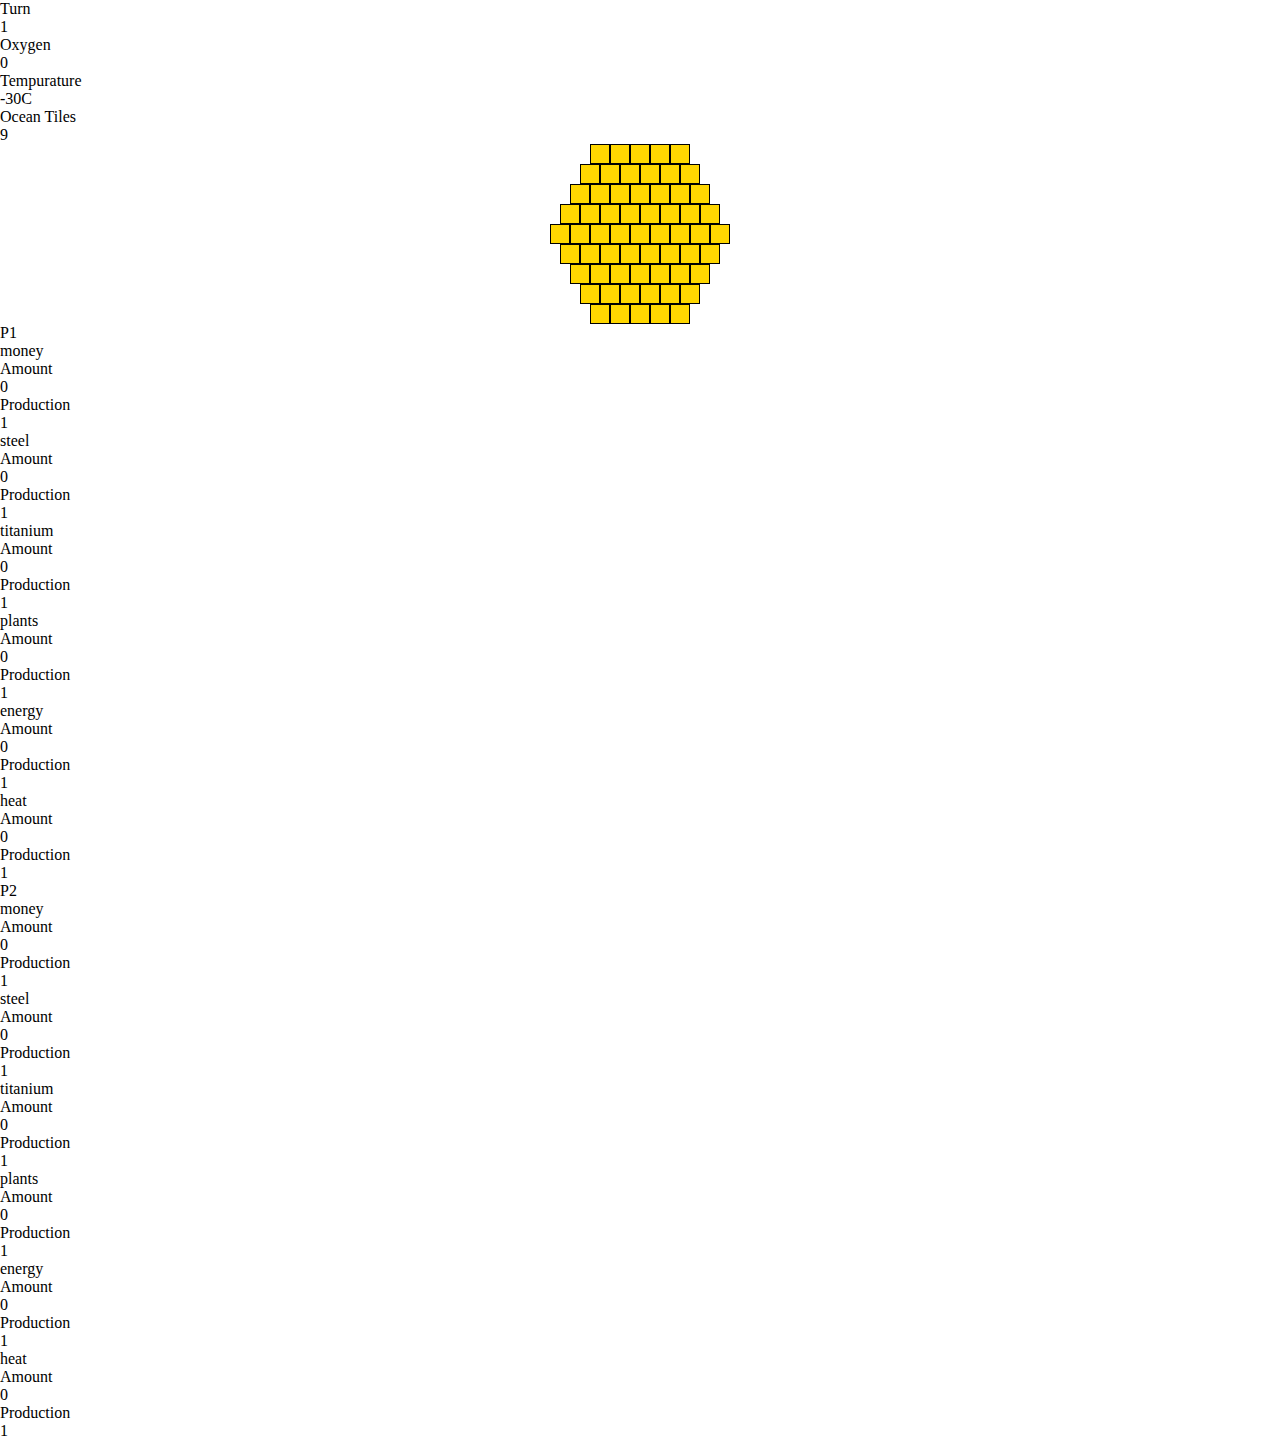
==== test.html @ b53dfd0a "big skeleton" ====
<!DOCTYPE html>
<html lang="en">
<head>
    <meta charset="UTF-8">
    <meta name="viewport" content="width=device-width, initial-scale=1.0">
    <meta http-equiv="X-UA-Compatible" content="ie=edge">
    <title>Document</title>
    <script src="https://ajax.googleapis.com/ajax/libs/jquery/3.3.1/jquery.min.js"></script> 
    <script src="ResourceTracker.js"></script>
    <script src="Inventory.js"></script>
    <script src="Player.js"></script>
    <script src="Map.js"></script>
    <script src="Board.js"></script>
    <script src="action-cards.js"></script>
    <script src="Game.js"></script>
    <link rel="stylesheet" href="style.css">
</head>
<body>
    <div class="board">
        <div class="statusInner">
            <div class="statusTurnNumber">
                <div class="statusLabel">Turn</div>
                <div class="statusValue">1</div>
            </div>
            <div class="statusOxygen">
                <div class="statusLabel">Oxygen</div>
                <div class="statusValue">0</div>
            </div>
            <div class="statusTemp">
                <div class="statusLabel">Tempurature</div>
                <div class="statusValue">-30C</div>
            </div>
            <div class="statusOceanTiles">
                <div class="statusLabel">Ocean Tiles</div>
                <div class="statusValue">9</div>
            </div>
        </div>
    </div>
    <div class="playerInfoArea"></div>
    <div class="buttonAndHandArea"></div>
</body>
</html>
---- style.css ----
body {
  margin: 0;
}

.top-portion {
  height: 70vh;
  background-color: purple;
  font-size: 0;
}

.bottom-portion {
  height: 30vh;
  background-color: lightgreen;
}

.board-div, .players-div {
  display: inline-block;
  font-size: 1rem;
  height: 100%;
}

.board-div {
  width: 75%;
  background-color: brown;
}
.status-div, .maptiles {
  width: 95%;
  border: 2px solid black;
  position: relative;
  top: 6%;
  left: 2.5%;
}

.status-div {
  height: 10%;

}

.maptiles {
  height: 80%;
  display: flex;
  flex-direction: column;
  justify-content: center;
}

.status-div, .maptiles {
  display: block;
}

.players-div {
  background-color: dodgerblue;
  width: 25%;
}

.players-display {
  border: 2px solid black;
  height: 85%;
  width: 85%;
  position: relative;
  top: 7.5%;
  left: 7.5%;
}

.action-cards-div {
  background-color: purple;
  height: 30vh;
}

.cards-display {
  border: 2px solid black;
  height: 85%;
  width: 85%;
  position: relative;
  top: 7.5%;
  left: 7.5%;
}


/* .flex-container{
  display: flex;
  background-color: navy;
  flex-direction: column;
  justify-content: center;
} */

.row {
  flex-direction: row;
  display: flex;
  justify-content: center;
}

.tile {
  background-color: gold;
  /* height: 10vh;
  width: 10vh; */
  height: 20px;
  width: 20px;
  border: 1px solid black;
  box-sizing: border-box;
}

.ocean {
  background-color: skyblue;
}
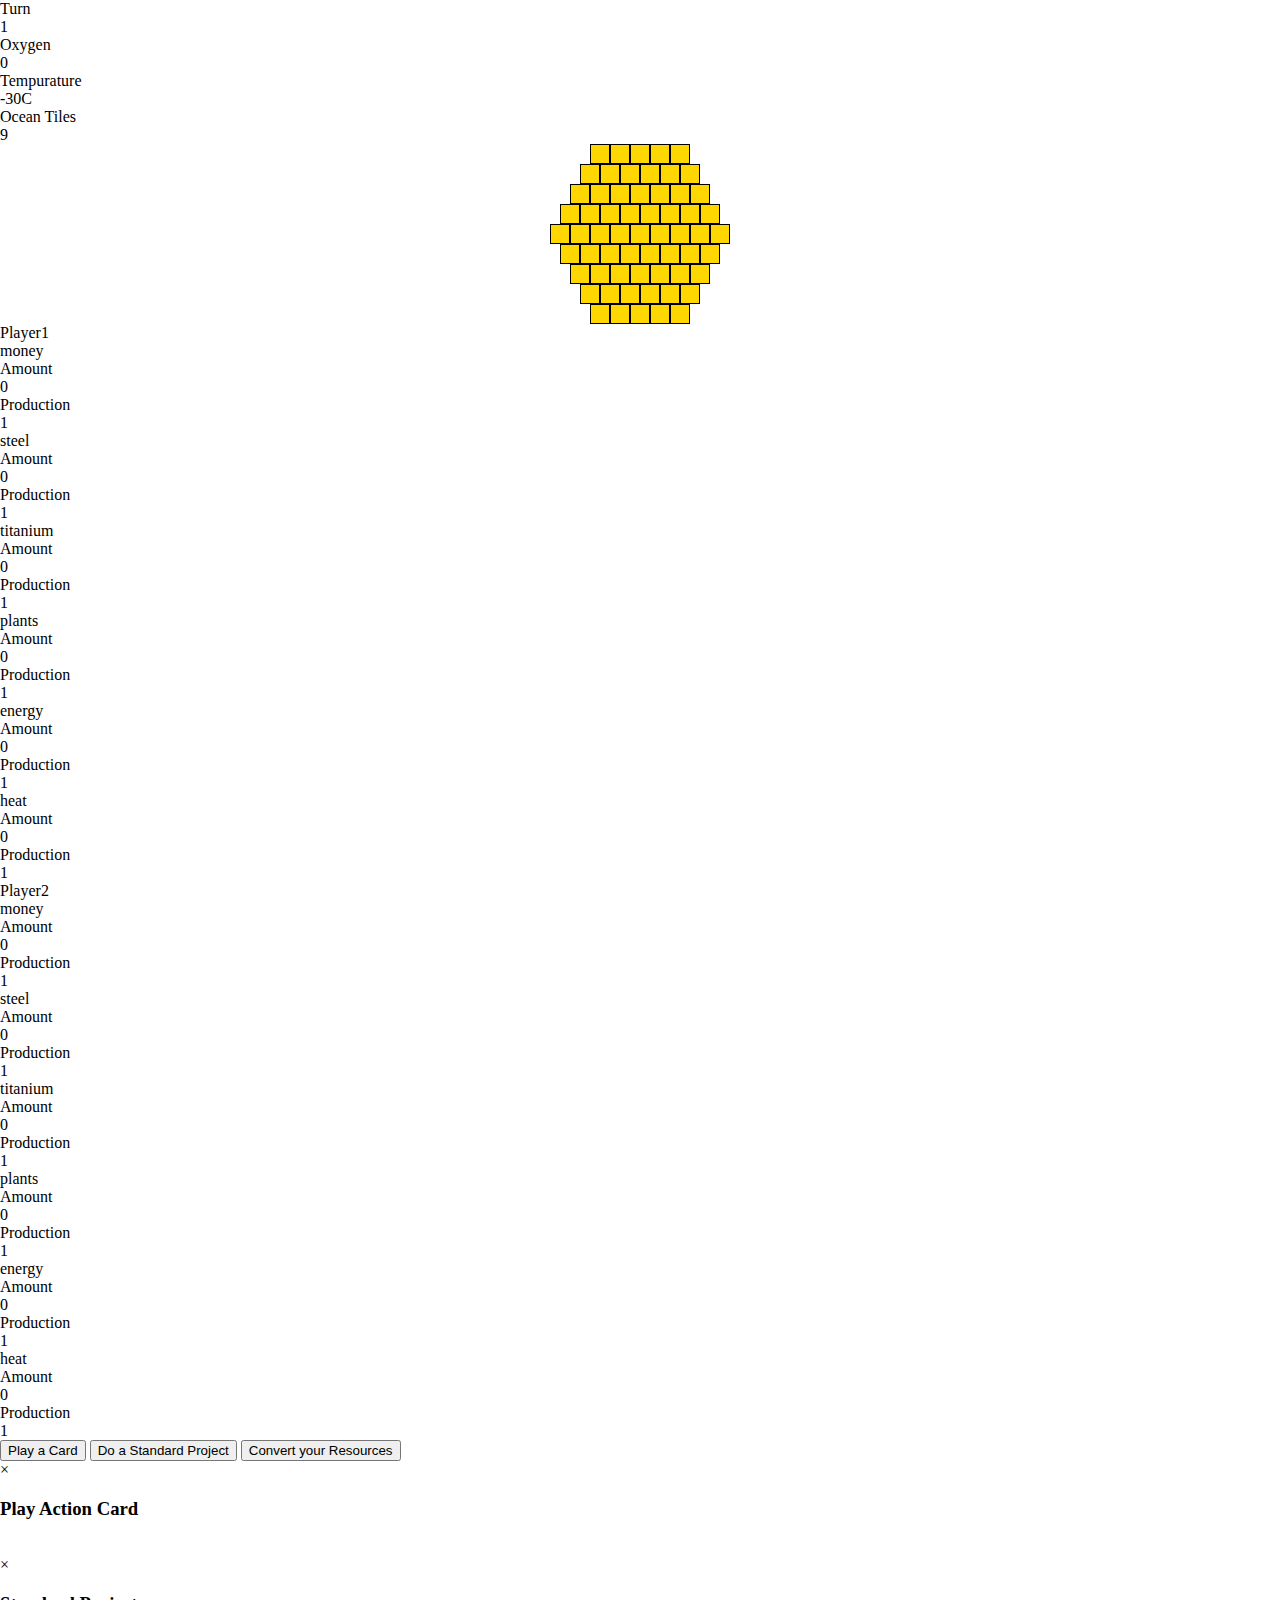
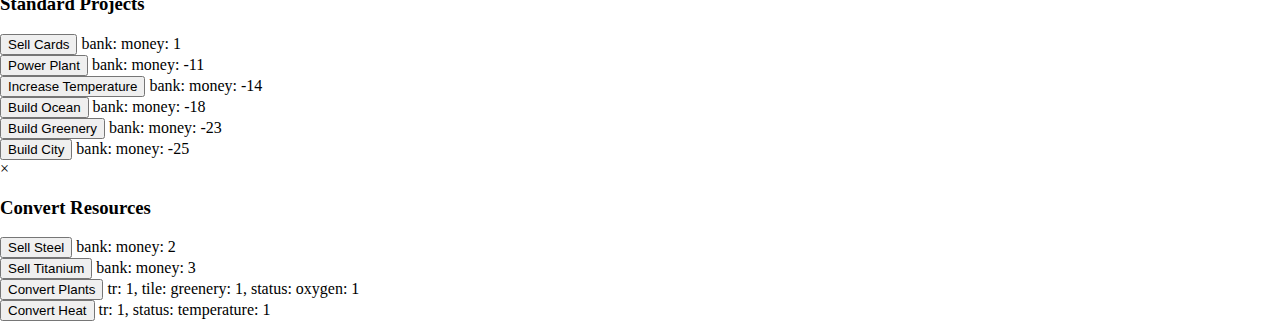
==== commit a6cbdfce: "player play card actions, added modal to test.html" ====
--- a/test.html
+++ b/test.html
@@ -37,6 +37,45 @@
         </div>
     </div>
     <div class="playerInfoArea"></div>
-    <div class="buttonAndHandArea"></div>
+    <div class="buttonAndHandArea">
+        <div class="actionArea">
+            <button id="playCard">Play a Card</button>
+            <button id="standardProject">Do a Standard Project</button>
+            <button id="convertResources">Convert your Resources</button>
+        </div>
+        <div id="playActionCardModal">
+            <span class="close">&times;</span> <!--float: right, onclick = close parentDiv-->
+            <h3>Play Action Card</h3>
+            &nbsp;<!--populate action cards from - player.hand-->
+        </div>
+        <div id="standardProjectsModal">
+            <span class="close">&times;</span> <!--float: right, onclick = close parentDiv-->
+            <h3>Standard Projects</h3>
+            <button id="sellCards">Sell Cards</button>
+            <span>bank: money: 1</span><br> <!--make it so that you can only sell one card, will move to used cards inventory? or be discarded-->
+            <button id="powerPlant">Power Plant</button>
+            <span>bank: money: -11</span><br>
+            <button id="increaseTemperature">Increase Temperature</button>
+            <span>bank: money: -14</span><br>
+            <button id="buildOcean">Build Ocean</button>
+            <span>bank: money: -18</span><br>
+            <button id="buildGreenery">Build Greenery</button>
+            <span>bank: money: -23</span><br>
+            <button id="buildCity">Build City</button>
+            <span>bank: money: -25</span>
+        </div>
+        <div id="convertResourcesModal">
+            <span class="close">&times;</span> <!--float: right, onclick = close parentDiv-->
+            <h3>Convert Resources</h3>
+            <button id="sellSteel">Sell Steel</button>
+            <span>bank: money: 2</span><br>
+            <button id="sellTitanium">Sell Titanium</button>
+            <span>bank: money: 3</span><br>
+            <button id="convertPlants">Convert Plants</button>
+            <span>tr: 1, tile: greenery: 1, status: oxygen: 1</span><br>
+            <button id="convertHeat">Convert Heat</button>
+            <span>tr: 1, status: temperature: 1</span>
+        </div>
+    </div>
 </body>
 </html>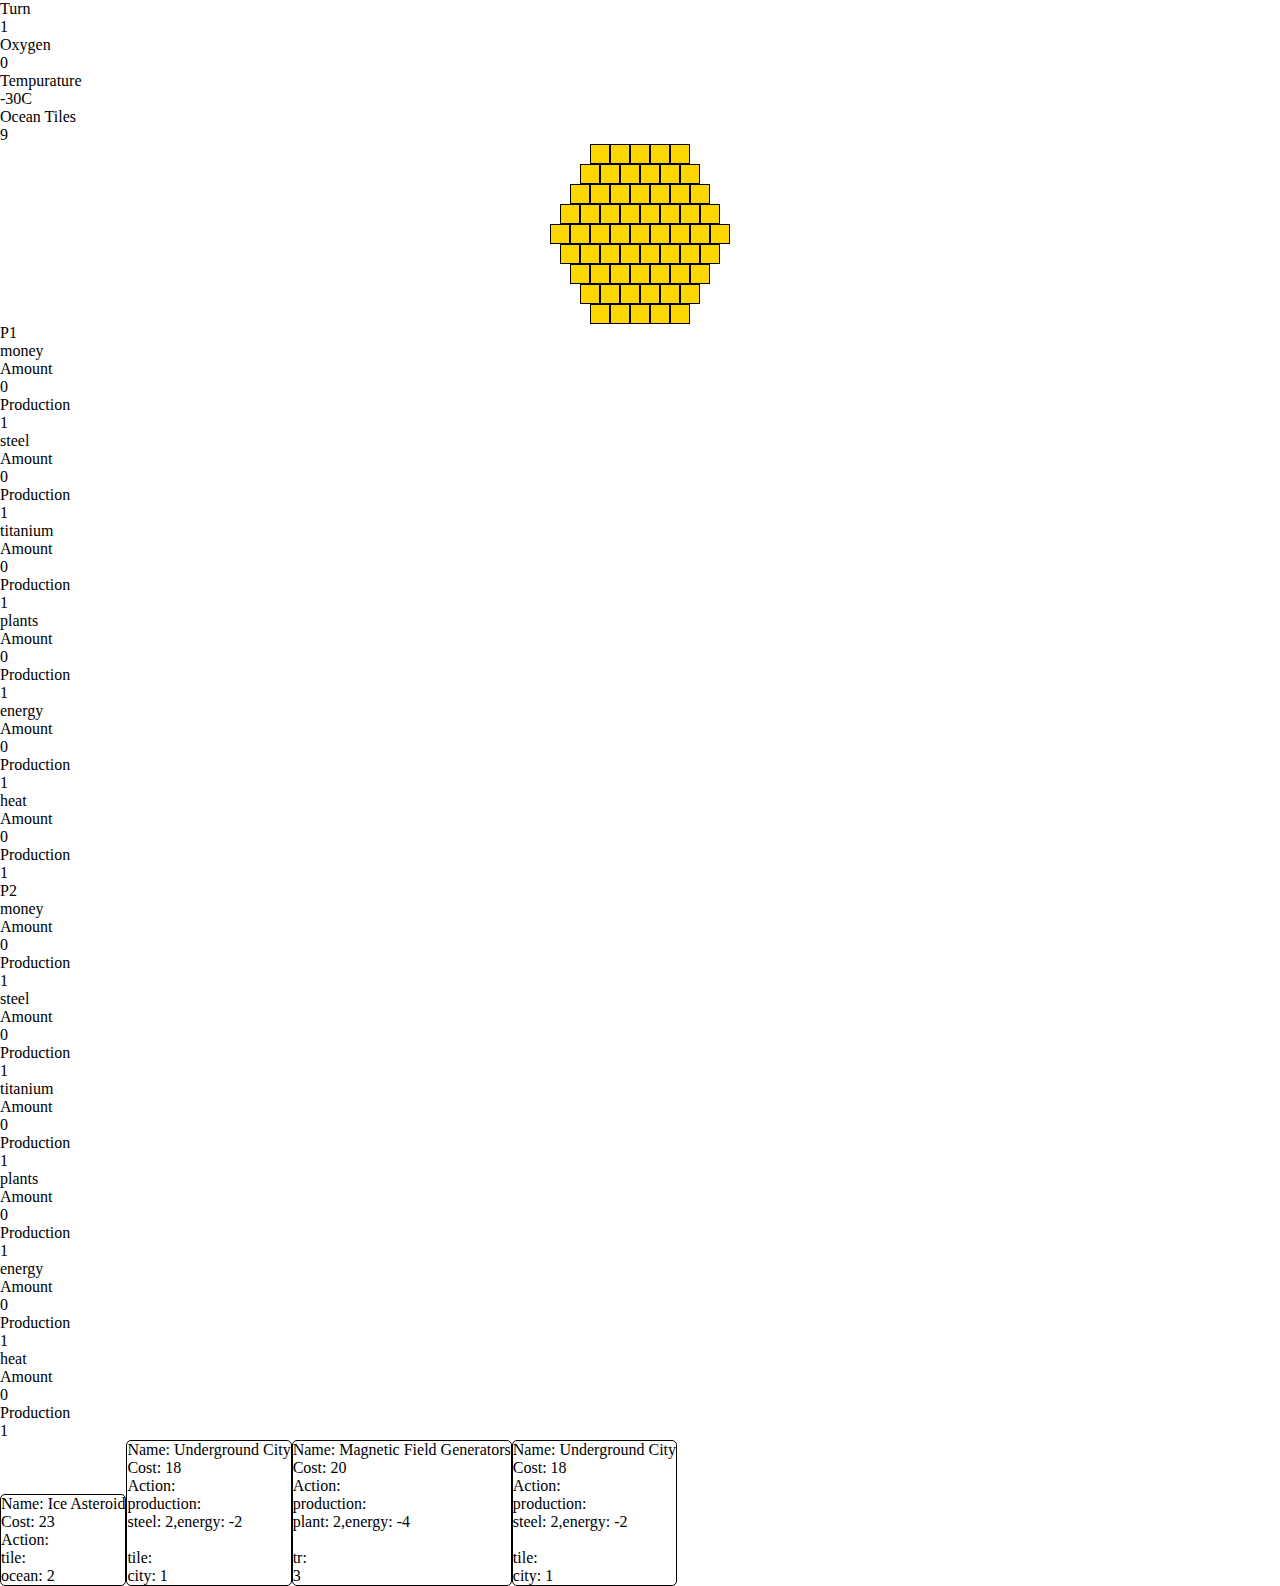
==== commit 571ef5e2: "added updateHand and hand display" ====
--- a/test.html
+++ b/test.html
@@ -38,44 +38,7 @@
     </div>
     <div class="playerInfoArea"></div>
     <div class="buttonAndHandArea">
-        <div class="actionArea">
-            <button id="playCard">Play a Card</button>
-            <button id="standardProject">Do a Standard Project</button>
-            <button id="convertResources">Convert your Resources</button>
-        </div>
-        <div id="playActionCardModal">
-            <span class="close">&times;</span> <!--float: right, onclick = close parentDiv-->
-            <h3>Play Action Card</h3>
-            &nbsp;<!--populate action cards from - player.hand-->
-        </div>
-        <div id="standardProjectsModal">
-            <span class="close">&times;</span> <!--float: right, onclick = close parentDiv-->
-            <h3>Standard Projects</h3>
-            <button id="sellCards">Sell Cards</button>
-            <span>bank: money: 1</span><br> <!--make it so that you can only sell one card, will move to used cards inventory? or be discarded-->
-            <button id="powerPlant">Power Plant</button>
-            <span>bank: money: -11</span><br>
-            <button id="increaseTemperature">Increase Temperature</button>
-            <span>bank: money: -14</span><br>
-            <button id="buildOcean">Build Ocean</button>
-            <span>bank: money: -18</span><br>
-            <button id="buildGreenery">Build Greenery</button>
-            <span>bank: money: -23</span><br>
-            <button id="buildCity">Build City</button>
-            <span>bank: money: -25</span>
-        </div>
-        <div id="convertResourcesModal">
-            <span class="close">&times;</span> <!--float: right, onclick = close parentDiv-->
-            <h3>Convert Resources</h3>
-            <button id="sellSteel">Sell Steel</button>
-            <span>bank: money: 2</span><br>
-            <button id="sellTitanium">Sell Titanium</button>
-            <span>bank: money: 3</span><br>
-            <button id="convertPlants">Convert Plants</button>
-            <span>tr: 1, tile: greenery: 1, status: oxygen: 1</span><br>
-            <button id="convertHeat">Convert Heat</button>
-            <span>tr: 1, status: temperature: 1</span>
-        </div>
+        <div class="hand"></div>
     </div>
 </body>
 </html>--- a/style.css
+++ b/style.css
@@ -102,3 +102,9 @@
 .ocean {
   background-color: skyblue;
 }
+
+.actionCardContainer {
+  border: 1px solid black;
+  border-radius: 5px;
+  display: inline-block;
+}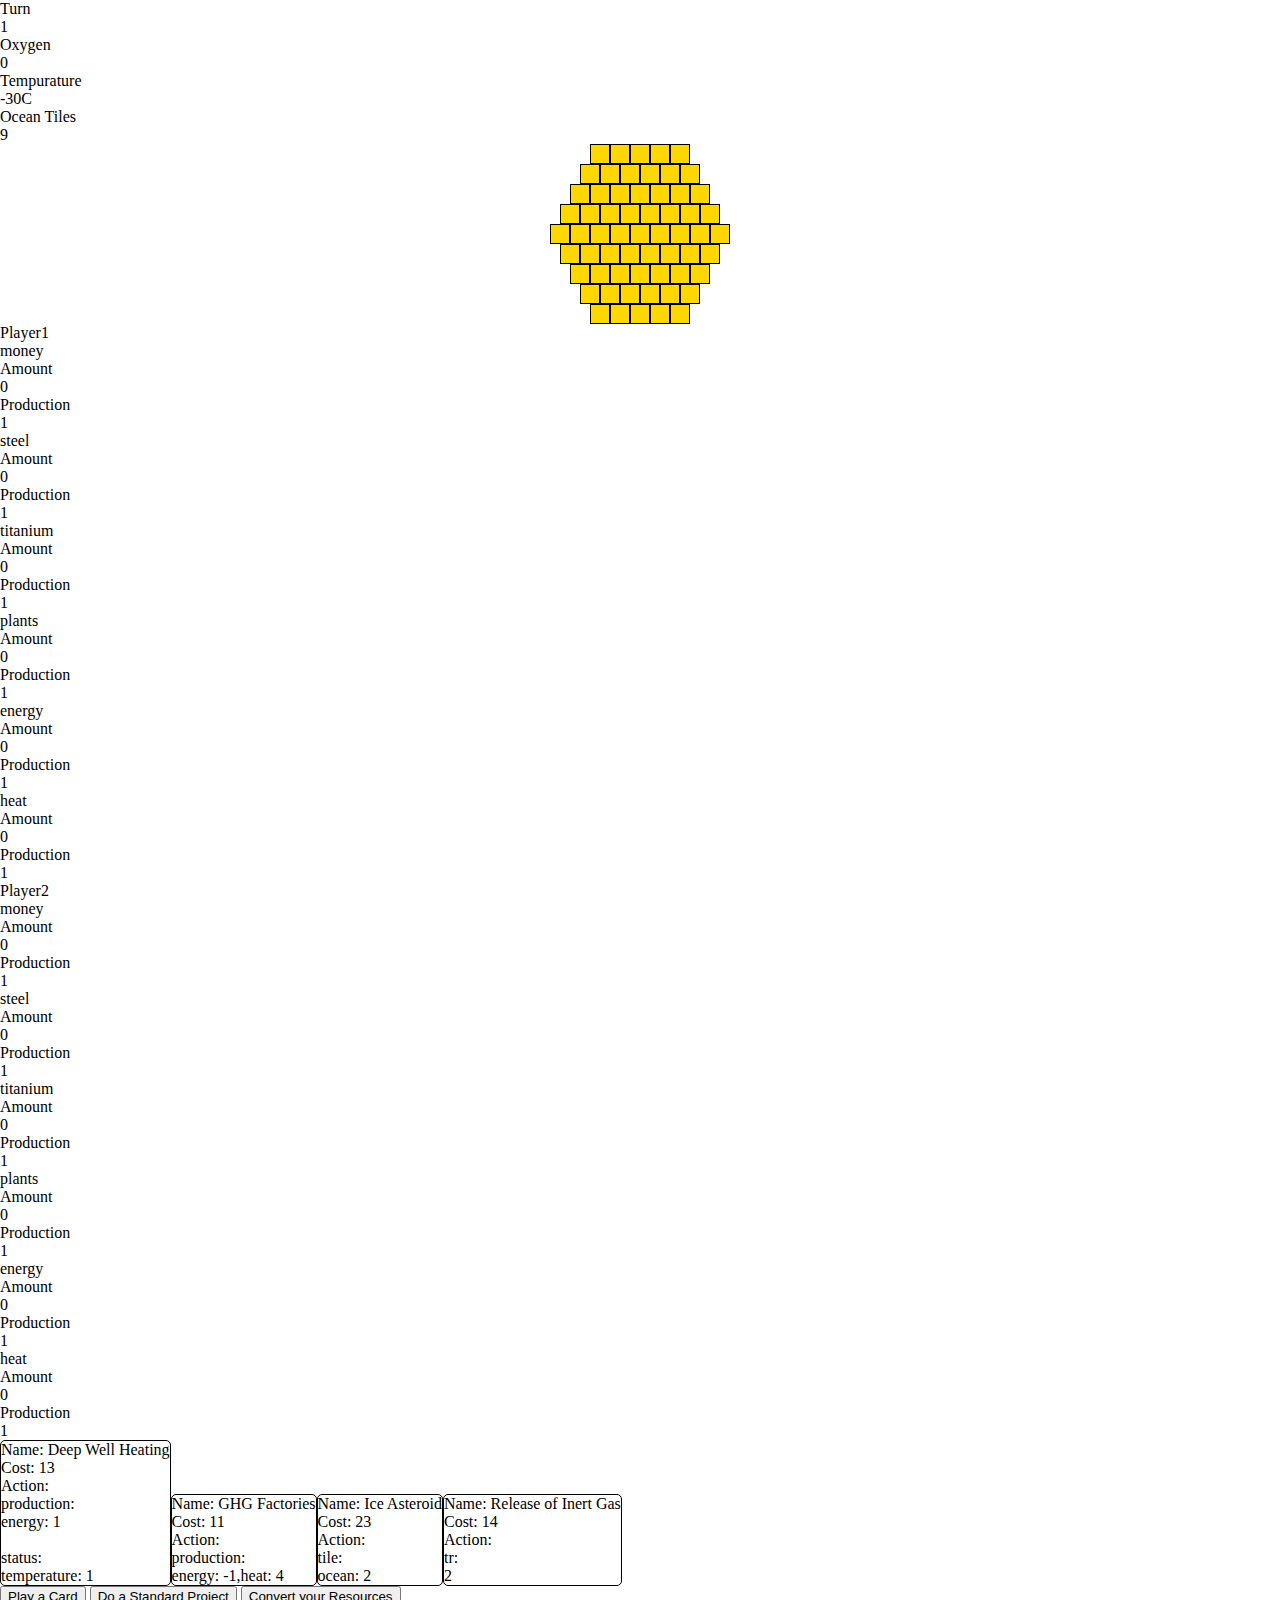
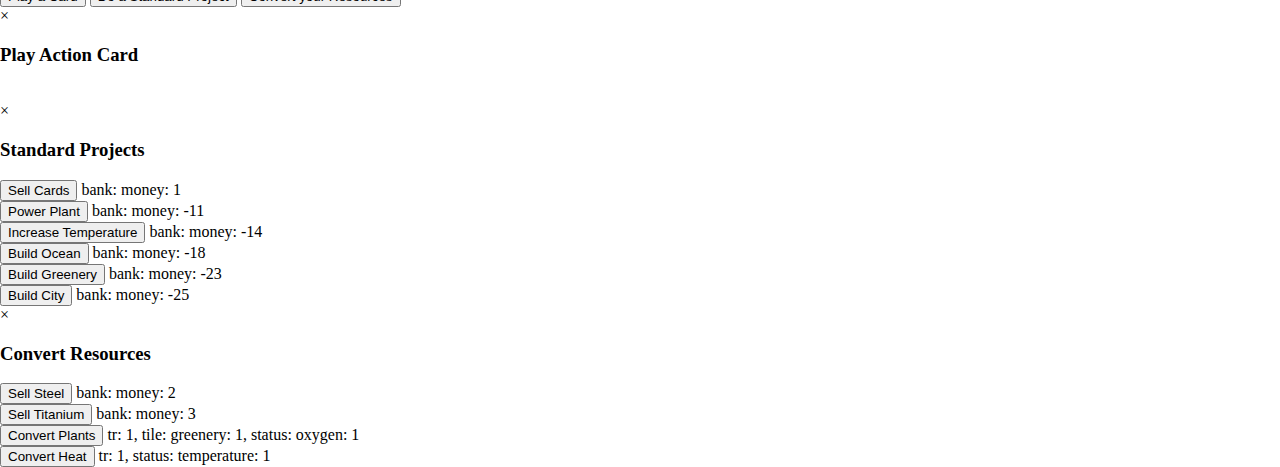
==== commit b3835755: "merged html" ====
--- a/test.html
+++ b/test.html
@@ -39,6 +39,44 @@
     <div class="playerInfoArea"></div>
     <div class="buttonAndHandArea">
         <div class="hand"></div>
+        <div class="actionArea">
+            <button id="playCard">Play a Card</button>
+            <button id="standardProject">Do a Standard Project</button>
+            <button id="convertResources">Convert your Resources</button>
+        </div>
+        <div id="playActionCardModal">
+            <span class="close">&times;</span> <!--float: right, onclick = close parentDiv-->
+            <h3>Play Action Card</h3>
+            &nbsp;<!--populate action cards from - player.hand-->
+        </div>
+        <div id="standardProjectsModal">
+            <span class="close">&times;</span> <!--float: right, onclick = close parentDiv-->
+            <h3>Standard Projects</h3>
+            <button id="sellCards">Sell Cards</button>
+            <span>bank: money: 1</span><br> <!--make it so that you can only sell one card, will move to used cards inventory? or be discarded-->
+            <button id="powerPlant">Power Plant</button>
+            <span>bank: money: -11</span><br>
+            <button id="increaseTemperature">Increase Temperature</button>
+            <span>bank: money: -14</span><br>
+            <button id="buildOcean">Build Ocean</button>
+            <span>bank: money: -18</span><br>
+            <button id="buildGreenery">Build Greenery</button>
+            <span>bank: money: -23</span><br>
+            <button id="buildCity">Build City</button>
+            <span>bank: money: -25</span>
+        </div>
+        <div id="convertResourcesModal">
+            <span class="close">&times;</span> <!--float: right, onclick = close parentDiv-->
+            <h3>Convert Resources</h3>
+            <button id="sellSteel">Sell Steel</button>
+            <span>bank: money: 2</span><br>
+            <button id="sellTitanium">Sell Titanium</button>
+            <span>bank: money: 3</span><br>
+            <button id="convertPlants">Convert Plants</button>
+            <span>tr: 1, tile: greenery: 1, status: oxygen: 1</span><br>
+            <button id="convertHeat">Convert Heat</button>
+            <span>tr: 1, status: temperature: 1</span>
+        </div>
     </div>
 </body>
 </html>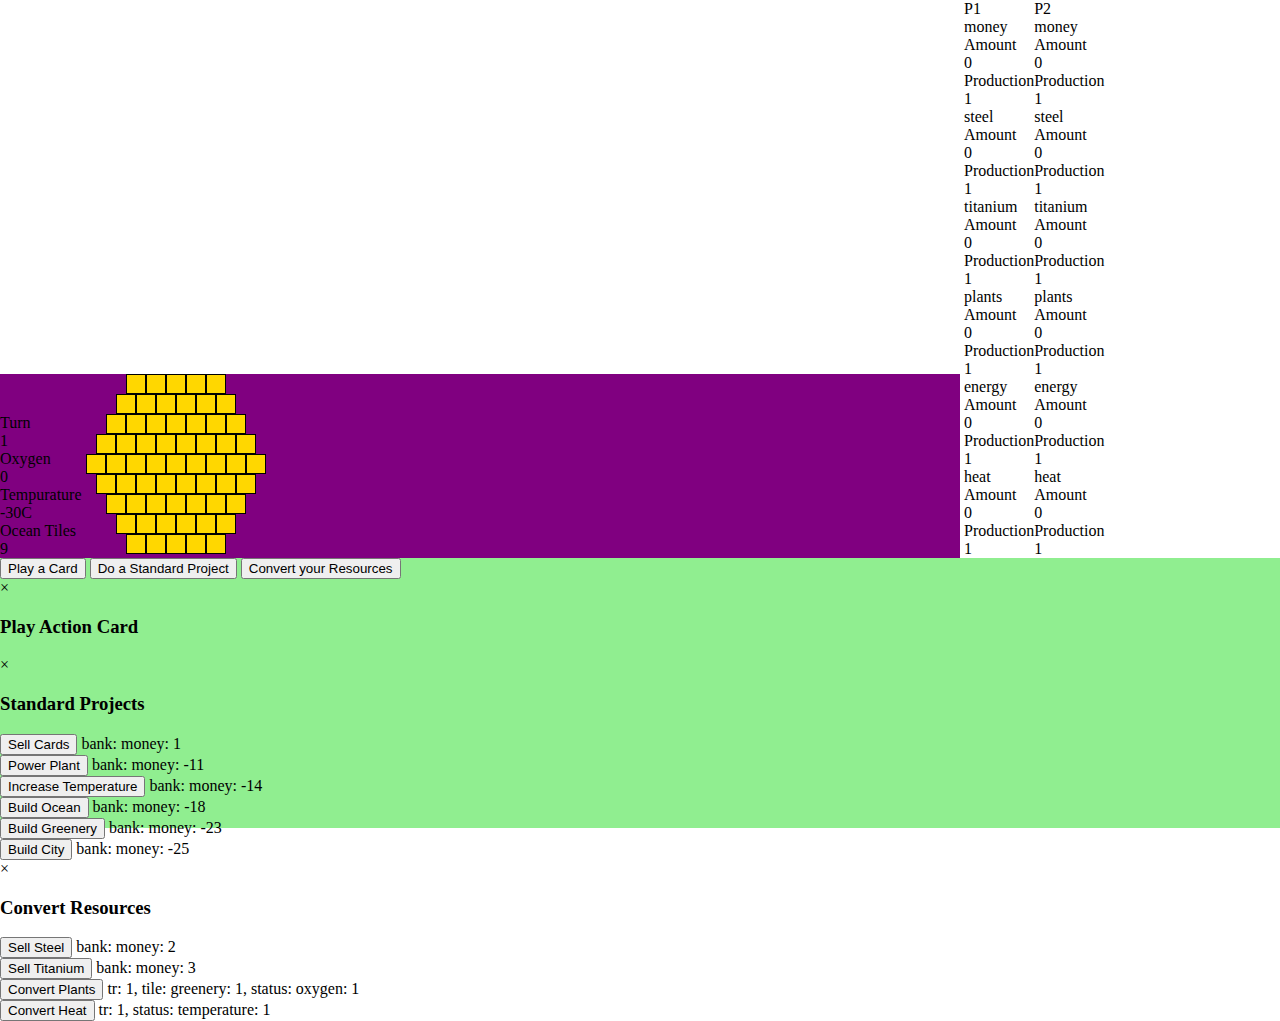
==== commit 692dc730: "added some css and click handler for MapTiles" ====
--- a/test.html
+++ b/test.html
@@ -38,7 +38,6 @@
     </div>
     <div class="playerInfoArea"></div>
     <div class="buttonAndHandArea">
-        <div class="hand"></div>
         <div class="actionArea">
             <button id="playCard">Play a Card</button>
             <button id="standardProject">Do a Standard Project</button>
@@ -47,7 +46,8 @@
         <div id="playActionCardModal">
             <span class="close">&times;</span> <!--float: right, onclick = close parentDiv-->
             <h3>Play Action Card</h3>
-            &nbsp;<!--populate action cards from - player.hand-->
+            <!--populate action cards from - player.hand-->
+            <div class='hand'></div>
         </div>
         <div id="standardProjectsModal">
             <span class="close">&times;</span> <!--float: right, onclick = close parentDiv-->
--- a/style.css
+++ b/style.css
@@ -2,27 +2,37 @@
   margin: 0;
 }
 
-.top-portion {
+.board {
   height: 70vh;
   background-color: purple;
   font-size: 0;
+  width: 75%;
 }
 
-.bottom-portion {
-  height: 30vh;
-  background-color: lightgreen;
-}
-
-.board-div, .players-div {
+.board, .playerInfoArea {
   display: inline-block;
   font-size: 1rem;
   height: 100%;
+}
+
+.statusInner {
+  font-size: 1rem;
+}
+
+.statusInner, .flex-container {
+  display: inline-block;
+}
+
+.buttonAndHandArea {
+  height: 30vh;
+  background-color: lightgreen;
 }
 
 .board-div {
   width: 75%;
   background-color: brown;
 }
+
 .status-div, .maptiles {
   width: 95%;
   border: 2px solid black;
@@ -103,8 +113,14 @@
   background-color: skyblue;
 }
 
+/* ------------------------------------------------------------------------ */
+
 .actionCardContainer {
   border: 1px solid black;
   border-radius: 5px;
   display: inline-block;
+}
+
+.playerInfo {
+  display: inline-block;
 }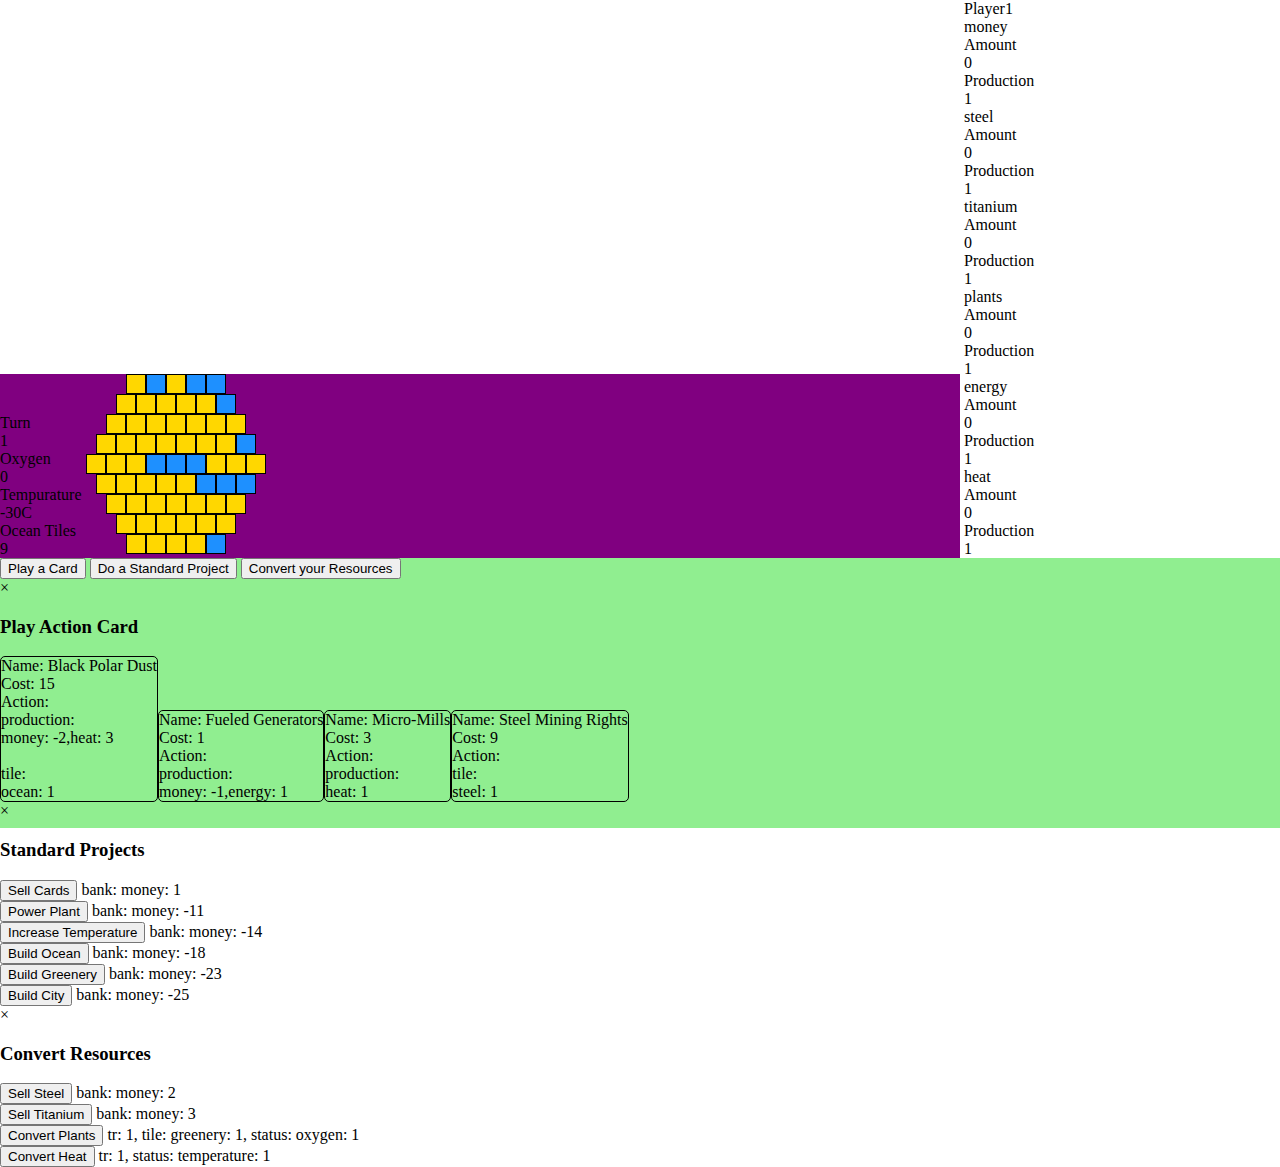
==== commit fdeee2ed: "fixed bracket error" ====
--- a/test.html
+++ b/test.html
@@ -44,10 +44,12 @@
             <button id="convertResources">Convert your Resources</button>
         </div>
         <div id="playActionCardModal">
-            <span class="close">&times;</span> <!--float: right, onclick = close parentDiv-->
-            <h3>Play Action Card</h3>
-            <!--populate action cards from - player.hand-->
-            <div class='hand'></div>
+            <div id="playActionCardModalContent">
+                <span class="close">&times;</span> <!--float: right, onclick = close parentDiv-->
+                <h3>Play Action Card</h3>
+                <!--populate action cards from - player.hand-->
+                <div class='hand'></div>
+            </div>
         </div>
         <div id="standardProjectsModal">
             <span class="close">&times;</span> <!--float: right, onclick = close parentDiv-->
--- a/style.css
+++ b/style.css
@@ -51,6 +51,7 @@
   display: flex;
   flex-direction: column;
   justify-content: center;
+
 }
 
 .status-div, .maptiles {
@@ -93,7 +94,7 @@
   justify-content: center;
 } */
 
-.row {
+ .row {
   flex-direction: row;
   display: flex;
   justify-content: center;
@@ -101,8 +102,6 @@
 
 .tile {
   background-color: gold;
-  /* height: 10vh;
-  width: 10vh; */
   height: 20px;
   width: 20px;
   border: 1px solid black;
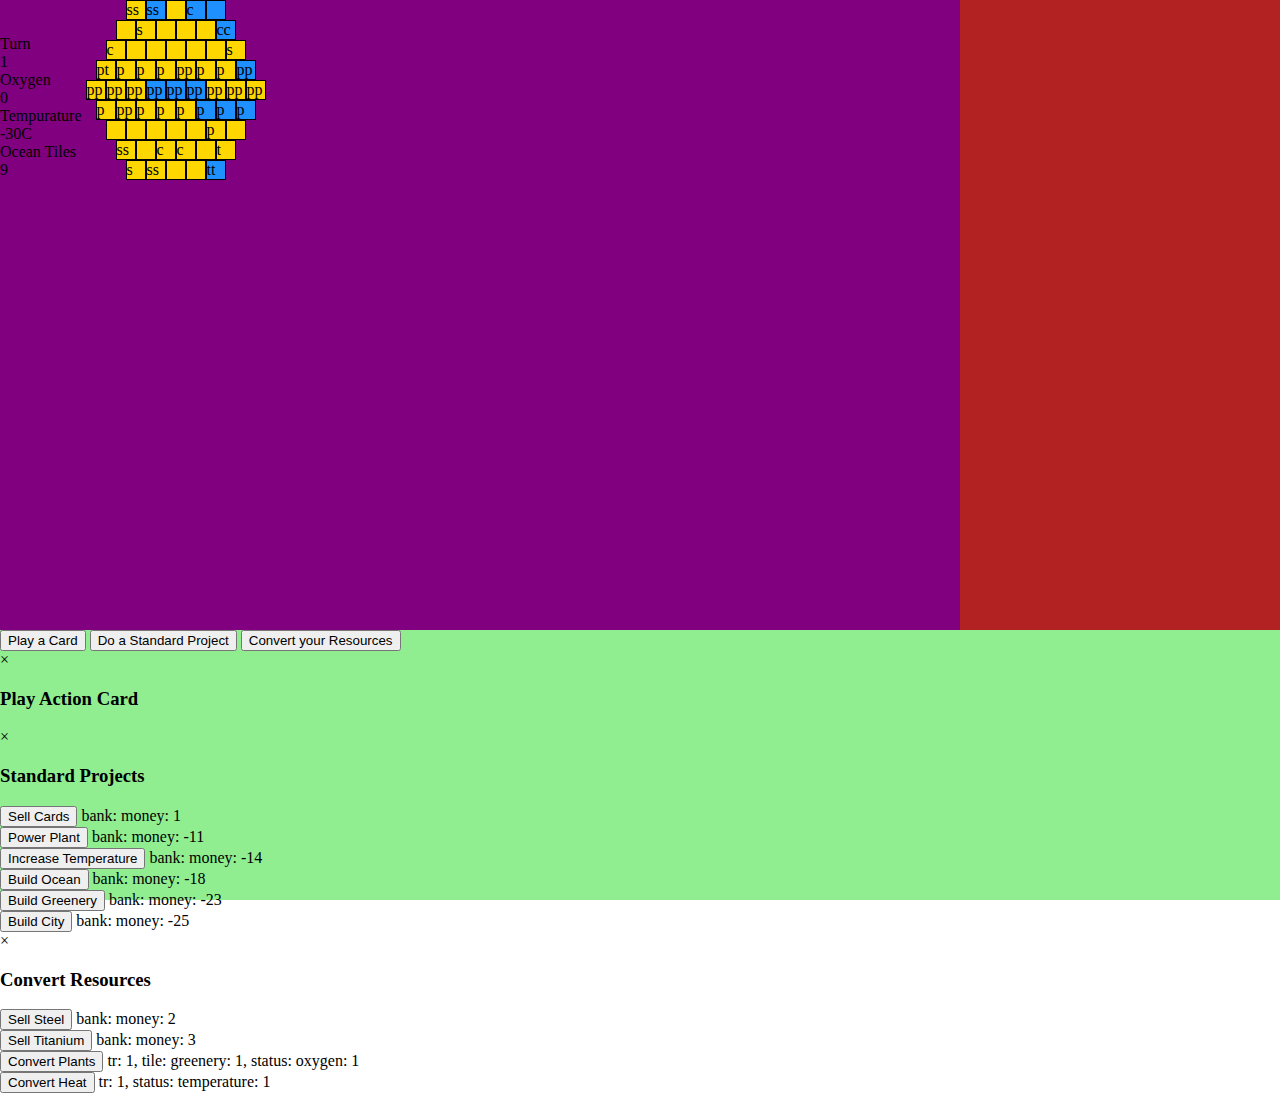
==== commit 655e0fa4: "updated maptiles more" ====
--- a/test.html
+++ b/test.html
@@ -5,7 +5,7 @@
     <meta name="viewport" content="width=device-width, initial-scale=1.0">
     <meta http-equiv="X-UA-Compatible" content="ie=edge">
     <title>Document</title>
-    <script src="https://ajax.googleapis.com/ajax/libs/jquery/3.3.1/jquery.min.js"></script> 
+    <script src="https://ajax.googleapis.com/ajax/libs/jquery/3.3.1/jquery.min.js"></script>
     <script src="ResourceTracker.js"></script>
     <script src="Inventory.js"></script>
     <script src="Player.js"></script>
@@ -81,4 +81,4 @@
         </div>
     </div>
 </body>
-</html>+</html>
--- a/style.css
+++ b/style.css
@@ -1,5 +1,6 @@
 body {
   margin: 0;
+  height: 100vh;
 }
 
 .board {
@@ -7,12 +8,43 @@
   background-color: purple;
   font-size: 0;
   width: 75%;
+  position: relative;
 }
 
 .board, .playerInfoArea {
   display: inline-block;
   font-size: 1rem;
-  height: 100%;
+}
+
+.playerInfoArea {
+  width: 25%;
+  background-color: firebrick;
+  position: absolute;
+  left: 75%;
+  height: 70%;
+  font-size: .8rem;
+}
+
+.playerInfo {
+  width: 100%;
+  height: 20%;
+  display: flex;
+  align-items: center;
+}
+
+.playerInner,
+.inventory,
+.inventoryInner,
+.trackerContainer {
+  display: inline-block;
+  text-align: center;
+}
+
+.inventory,
+.inventoryInner {
+  width: 100%;
+  display: flex;
+  justify-content: space-around;
 }
 
 .statusInner {
@@ -21,6 +53,10 @@
 
 .statusInner, .flex-container {
   display: inline-block;
+}
+
+.trackerType {
+  text-decoration: underline;
 }
 
 .buttonAndHandArea {
@@ -118,8 +154,4 @@
   border: 1px solid black;
   border-radius: 5px;
   display: inline-block;
-}
-
-.playerInfo {
-  display: inline-block;
 }